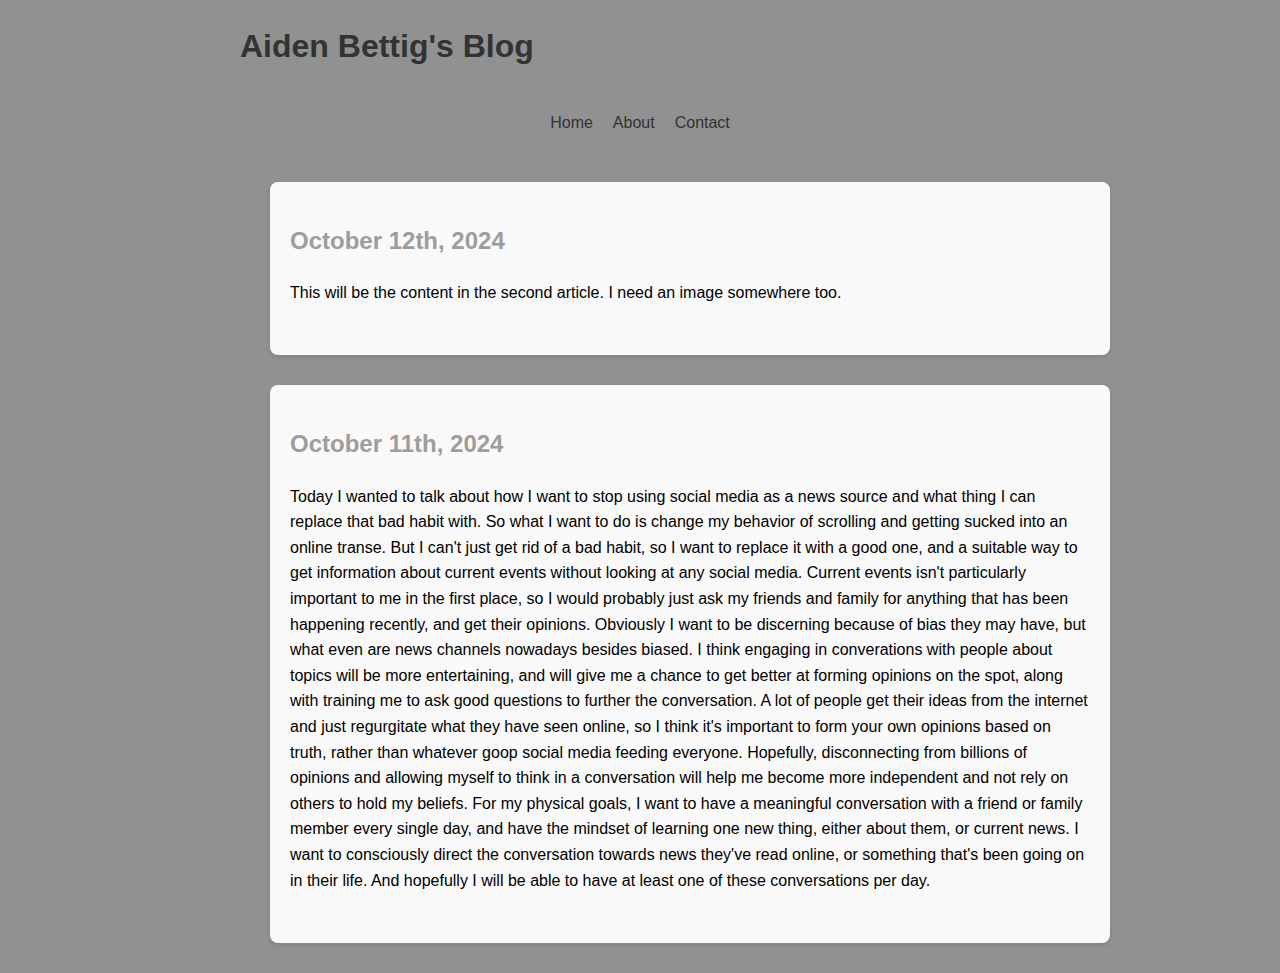
==== index.html @ 24396da3 "Blogpost 1 and lots more styling" ====
<!DOCTYPE html>
<html lang="en">
<head>
    <link rel="stylesheet" href="styles.css"
    <meta charset="UTF-8">
    <meta name="viewport" content="width=device-width, initial-scale=1.0">
    <title>Blog_349</title>
</head>
<body>
    <header>
        <h1>Aiden Bettig's Blog</h1>
    </header>

    <nav>
        <ul>
            <li><a href="index.html">Home</a></li>
            <li><a href="about.html">About</a></li>
            <li><a href="contact.html">Contact</a></li>
            
        </ul>
    </nav>

    <main id="blog-posts">
        <article class="blogpost" data-date="2024-10-12">
            <h2>October 12th, 2024</h2>
            <p>This will be the content in the second article. I need an image somewhere too.</p>
        </article>

        <article class="blogpost" data-date="2024-10-11">
            <h2>October 11th, 2024</h2>
            <p>Today I wanted to talk about how I want to stop using social media as a news source and what thing I can replace that bad habit with. So what I want to do is change my behavior of scrolling and getting sucked into an online transe. But I can't just get rid of a bad habit, so I want to replace it with a good one, and a suitable way to get information about current events without looking at any social media. Current events isn't particularly important to me in the first place, so I would probably just ask my friends and family for anything that has been happening recently, and get their opinions. Obviously I want to be discerning because of bias they may have, but what even are news channels nowadays besides biased. I think engaging in converations with people about topics will be more entertaining, and will give me a chance to get better at forming opinions on the spot, along with training me to ask good questions to further the conversation. A lot of people get their ideas from the internet and just regurgitate what they have seen online, so I think it's important to form your own opinions based on truth, rather than whatever goop social media feeding everyone. Hopefully, disconnecting from billions of opinions and allowing myself to think in a conversation will help me become more independent and not rely on others to hold my beliefs. For my physical goals, I want to have a meaningful conversation with a friend or family member every single day, and have the mindset of learning one new thing, either about them, or current news. I want to consciously direct the conversation towards news they've read online, or something that's been going on in their life. And hopefully I will be able to have at least one of these conversations per day.</p>
        </article>
    </main>
    
</body>
</html>
---- styles.css ----
body {
    background-color: #919191;
    display: flex;
    flex-direction: column;
    align-items: center;
    max-width: 800px;
    margin: 0 auto;
    padding: 0 20px;
    font-family: Arial, sans-serif;
    line-height: 1.6;
}

header, nva, .blogpost {
    width: 100%
}

nav ul {
    list-style-type: none;
    padding: 0;
    display: flex;
    justify-content: center;
    gap: 20px;
}

nav a {
    text-decoration: none;
    color: #333;
}

.blogpost {
    background-color: #f9f9f9;
    border-radius: 8px;
    padding: 20px;
    margin: 30px;
    box-shadow: 0 2px 4px rgba(0,0,0,0.1);
}

h1 {
    color: #333;
}

h2 {
    color: #9d9d9d;
}

p {
    color: #000000;
    margin-bottom: 30px;
}
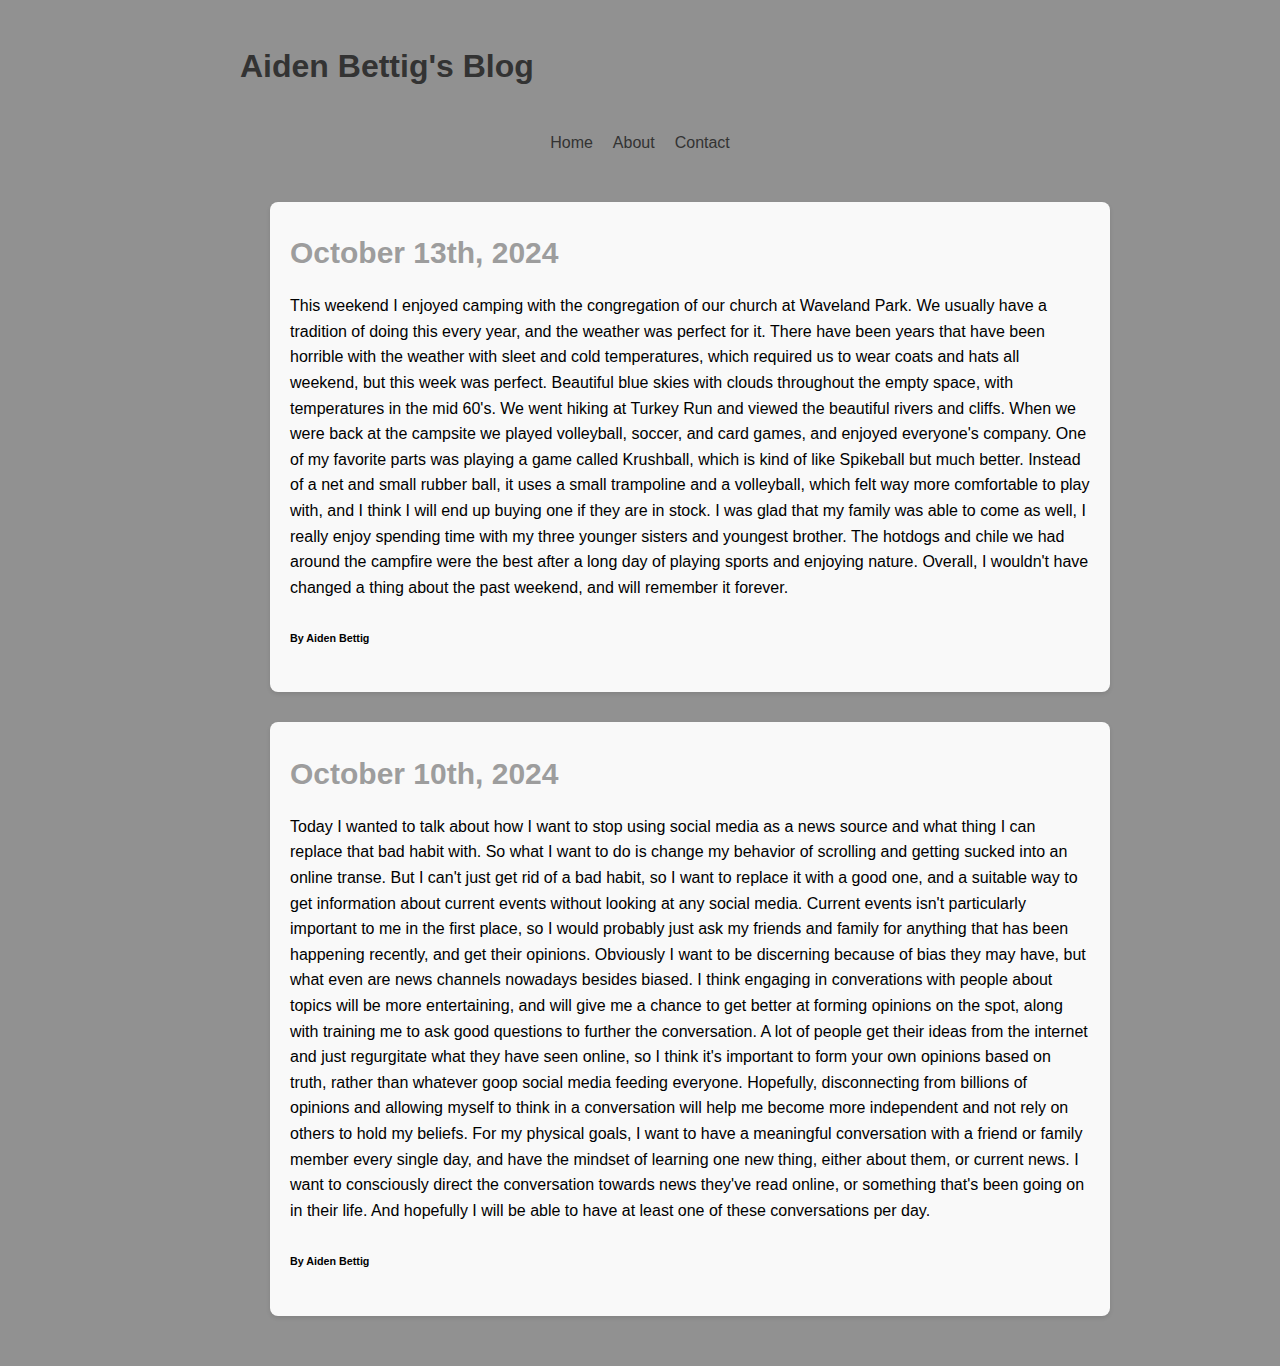
==== commit 06f5e05a: "Article #2 word content finished." ====
--- a/index.html
+++ b/index.html
@@ -22,15 +22,20 @@
 
     <main id="blog-posts">
         <article class="blogpost" data-date="2024-10-12">
-            <h2>October 12th, 2024</h2>
-            <p>This will be the content in the second article. I need an image somewhere too.</p>
+            <h2>October 13th, 2024</h2>
+            <p>This weekend I enjoyed camping with the congregation of our church at Waveland Park. We usually have a tradition of doing this every year, and the weather was perfect for it. There have been years that have been horrible with the weather with sleet and cold temperatures, which required us to wear coats and hats all weekend, but this week was perfect. Beautiful blue skies with clouds throughout the empty space, with temperatures in the mid 60's. We went hiking at Turkey Run and viewed the beautiful rivers and cliffs. When we were back at the campsite we played volleyball, soccer, and card games, and enjoyed everyone's company. One of my favorite parts was playing a game called Krushball, which is kind of like Spikeball but much better. Instead of a net and small rubber ball, it uses a small trampoline and a volleyball, which felt way more comfortable to play with, and I think I will end up buying one if they are in stock. I was glad that my family was able to come as well, I really enjoy spending time with my three younger sisters and youngest brother. The hotdogs and chile we had around the campfire were the best after a long day of playing sports and enjoying nature. Overall, I wouldn't have changed a thing about the past weekend, and will remember it forever.</p>
+            <h6>
+                By Aiden Bettig
+            </h6>
         </article>
 
         <article class="blogpost" data-date="2024-10-11">
-            <h2>October 11th, 2024</h2>
+            <h2>October 10th, 2024</h2>
             <p>Today I wanted to talk about how I want to stop using social media as a news source and what thing I can replace that bad habit with. So what I want to do is change my behavior of scrolling and getting sucked into an online transe. But I can't just get rid of a bad habit, so I want to replace it with a good one, and a suitable way to get information about current events without looking at any social media. Current events isn't particularly important to me in the first place, so I would probably just ask my friends and family for anything that has been happening recently, and get their opinions. Obviously I want to be discerning because of bias they may have, but what even are news channels nowadays besides biased. I think engaging in converations with people about topics will be more entertaining, and will give me a chance to get better at forming opinions on the spot, along with training me to ask good questions to further the conversation. A lot of people get their ideas from the internet and just regurgitate what they have seen online, so I think it's important to form your own opinions based on truth, rather than whatever goop social media feeding everyone. Hopefully, disconnecting from billions of opinions and allowing myself to think in a conversation will help me become more independent and not rely on others to hold my beliefs. For my physical goals, I want to have a meaningful conversation with a friend or family member every single day, and have the mindset of learning one new thing, either about them, or current news. I want to consciously direct the conversation towards news they've read online, or something that's been going on in their life. And hopefully I will be able to have at least one of these conversations per day.</p>
+            <h6>
+                By Aiden Bettig
+            </h6>
         </article>
     </main>
-    
 </body>
 </html>--- a/styles.css
+++ b/styles.css
@@ -5,7 +5,7 @@
     align-items: center;
     max-width: 800px;
     margin: 0 auto;
-    padding: 0 20px;
+    padding: 20px 20px;
     font-family: Arial, sans-serif;
     line-height: 1.6;
 }
@@ -41,6 +41,9 @@
 
 h2 {
     color: #9d9d9d;
+    font-size: 30px;
+    margin-top: .25em;
+    margin-bottom: .5em;
 }
 
 p {
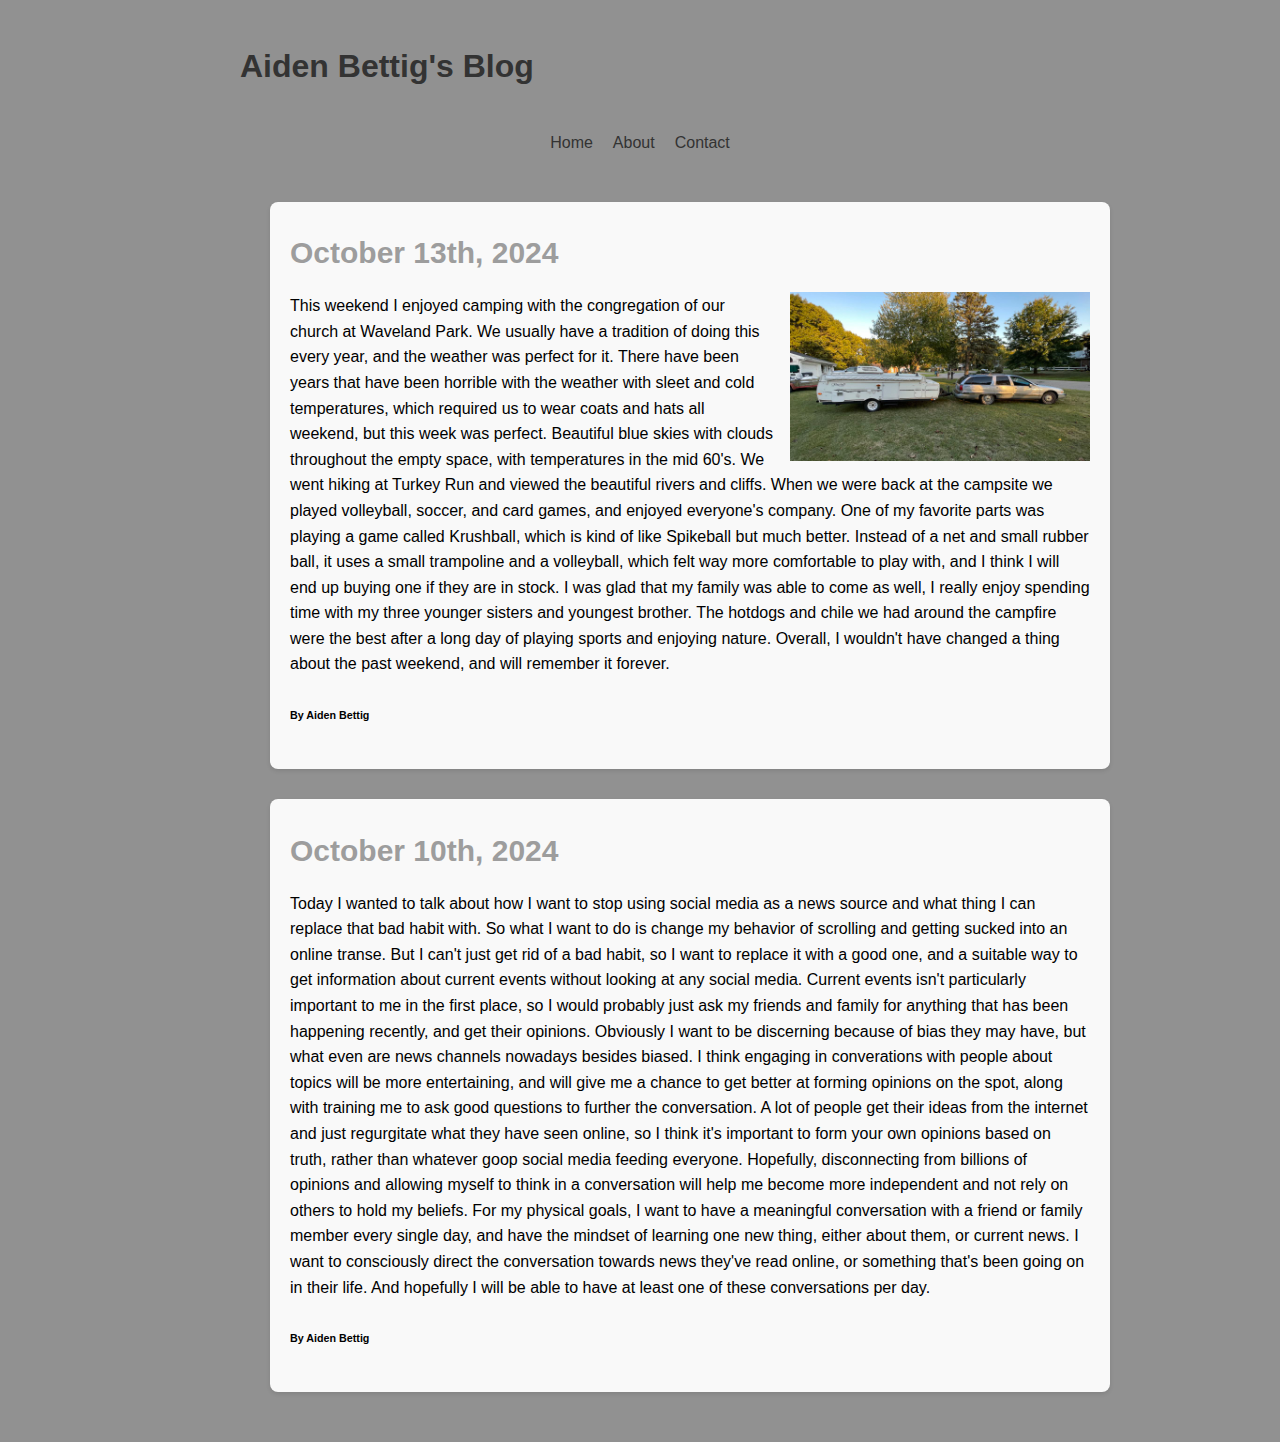
==== commit 9f7d9653: "Added img and styling for image." ====
--- a/index.html
+++ b/index.html
@@ -23,6 +23,7 @@
     <main id="blog-posts">
         <article class="blogpost" data-date="2024-10-12">
             <h2>October 13th, 2024</h2>
+            <img src="Camp Trip Pic.jpg" alt="Camping at Waveland Park" class="article-image">
             <p>This weekend I enjoyed camping with the congregation of our church at Waveland Park. We usually have a tradition of doing this every year, and the weather was perfect for it. There have been years that have been horrible with the weather with sleet and cold temperatures, which required us to wear coats and hats all weekend, but this week was perfect. Beautiful blue skies with clouds throughout the empty space, with temperatures in the mid 60's. We went hiking at Turkey Run and viewed the beautiful rivers and cliffs. When we were back at the campsite we played volleyball, soccer, and card games, and enjoyed everyone's company. One of my favorite parts was playing a game called Krushball, which is kind of like Spikeball but much better. Instead of a net and small rubber ball, it uses a small trampoline and a volleyball, which felt way more comfortable to play with, and I think I will end up buying one if they are in stock. I was glad that my family was able to come as well, I really enjoy spending time with my three younger sisters and youngest brother. The hotdogs and chile we had around the campfire were the best after a long day of playing sports and enjoying nature. Overall, I wouldn't have changed a thing about the past weekend, and will remember it forever.</p>
             <h6>
                 By Aiden Bettig
--- a/styles.css
+++ b/styles.css
@@ -49,4 +49,11 @@
 p {
     color: #000000;
     margin-bottom: 30px;
+}
+
+.article-image{
+    float: right;
+    margin: 0 0 10px 15px;
+    max-width: 300px;
+    height: auto;
 }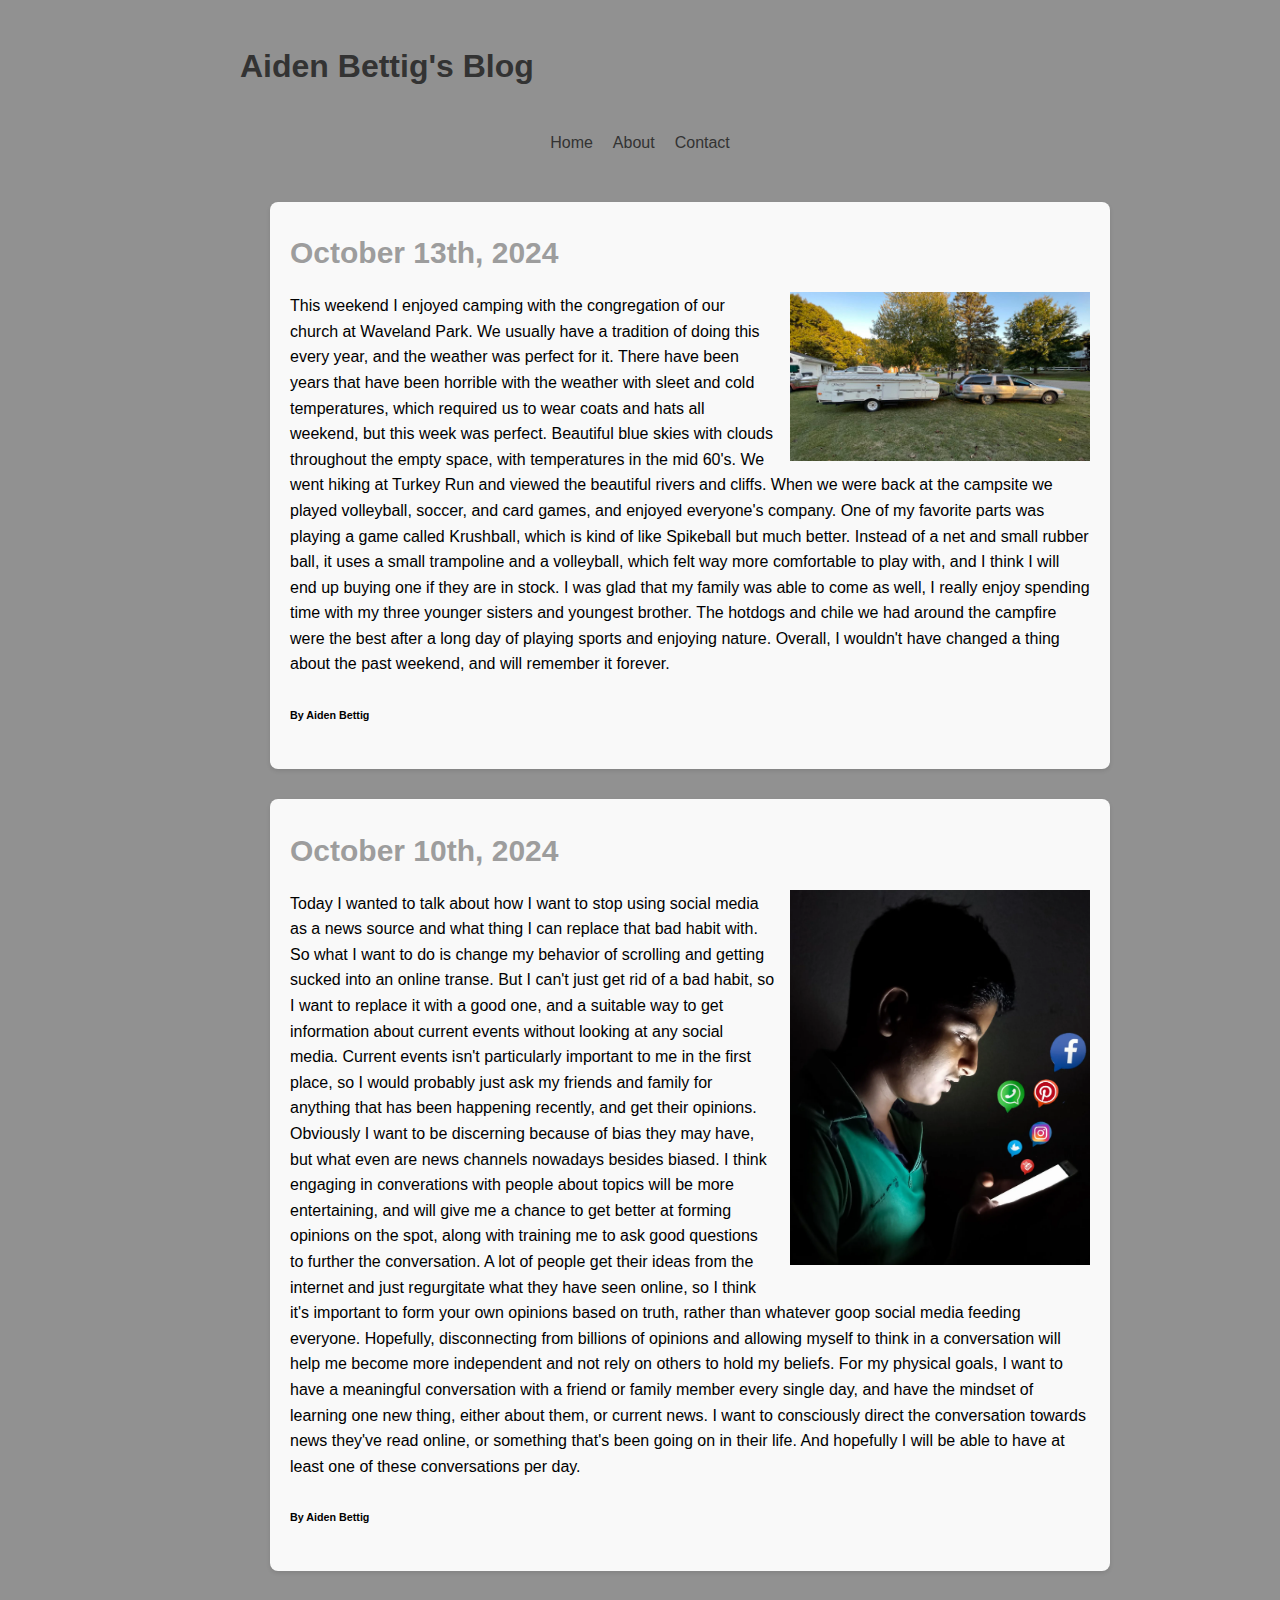
==== commit 556cf8f6: "added second pic" ====
--- a/index.html
+++ b/index.html
@@ -32,6 +32,7 @@
 
         <article class="blogpost" data-date="2024-10-11">
             <h2>October 10th, 2024</h2>
+            <img src="Addicted.webp" alt="Addicted To Social Media" class="article-image">
             <p>Today I wanted to talk about how I want to stop using social media as a news source and what thing I can replace that bad habit with. So what I want to do is change my behavior of scrolling and getting sucked into an online transe. But I can't just get rid of a bad habit, so I want to replace it with a good one, and a suitable way to get information about current events without looking at any social media. Current events isn't particularly important to me in the first place, so I would probably just ask my friends and family for anything that has been happening recently, and get their opinions. Obviously I want to be discerning because of bias they may have, but what even are news channels nowadays besides biased. I think engaging in converations with people about topics will be more entertaining, and will give me a chance to get better at forming opinions on the spot, along with training me to ask good questions to further the conversation. A lot of people get their ideas from the internet and just regurgitate what they have seen online, so I think it's important to form your own opinions based on truth, rather than whatever goop social media feeding everyone. Hopefully, disconnecting from billions of opinions and allowing myself to think in a conversation will help me become more independent and not rely on others to hold my beliefs. For my physical goals, I want to have a meaningful conversation with a friend or family member every single day, and have the mindset of learning one new thing, either about them, or current news. I want to consciously direct the conversation towards news they've read online, or something that's been going on in their life. And hopefully I will be able to have at least one of these conversations per day.</p>
             <h6>
                 By Aiden Bettig
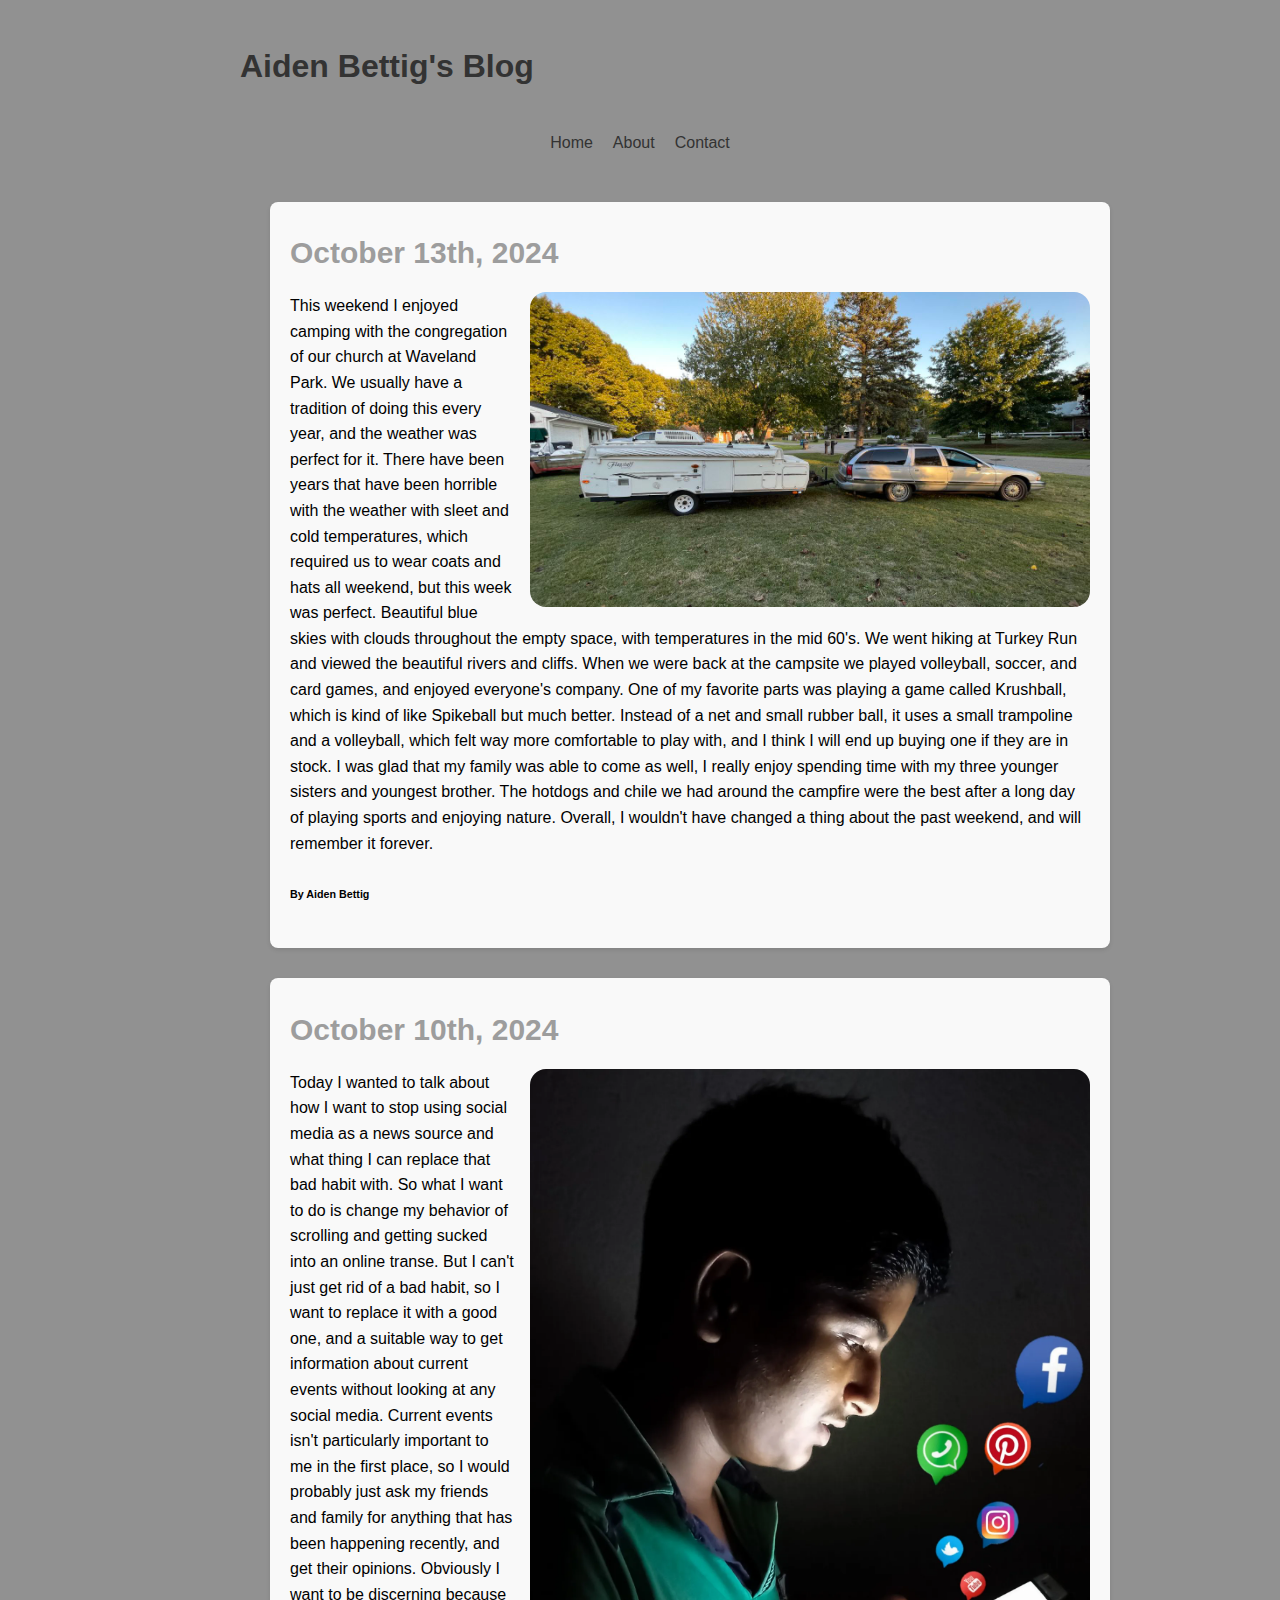
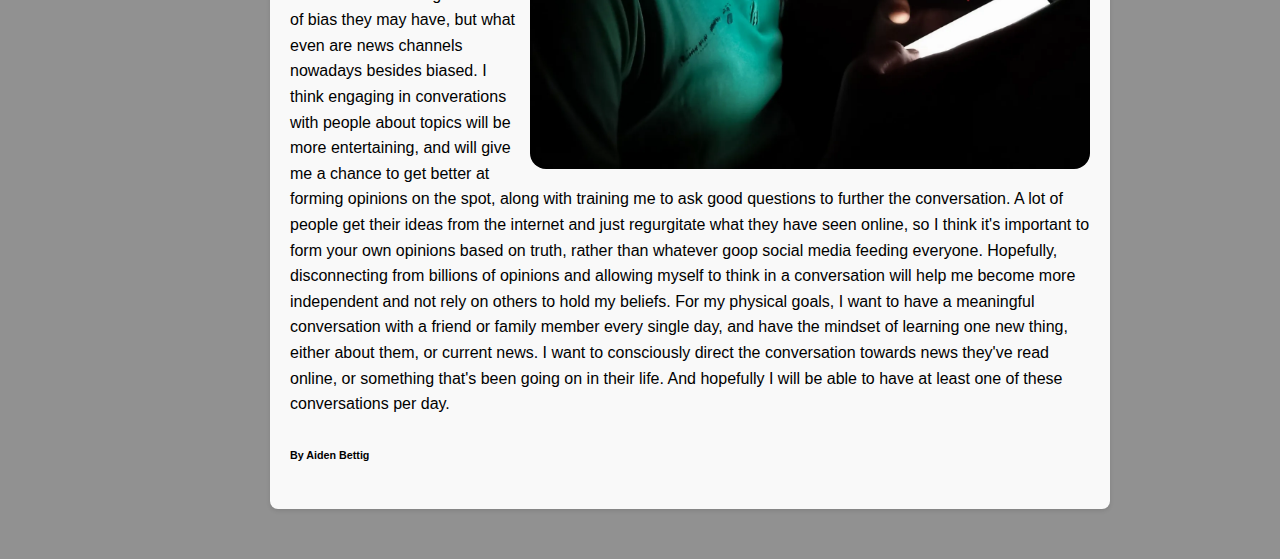
==== commit 4302e9b4: "Bug fixes: Missing >, renamed imaged" ====
--- a/index.html
+++ b/index.html
@@ -1,7 +1,7 @@
 <!DOCTYPE html>
 <html lang="en">
 <head>
-    <link rel="stylesheet" href="styles.css"
+    <link rel="stylesheet" href="styles.css">
     <meta charset="UTF-8">
     <meta name="viewport" content="width=device-width, initial-scale=1.0">
     <title>Blog_349</title>
@@ -23,7 +23,7 @@
     <main id="blog-posts">
         <article class="blogpost" data-date="2024-10-12">
             <h2>October 13th, 2024</h2>
-            <img src="Camp Trip Pic.jpg" alt="Camping at Waveland Park" class="article-image">
+            <img src="camp_trip_pic.jpg" alt="Camping at Waveland Park" class="article-image">
             <p>This weekend I enjoyed camping with the congregation of our church at Waveland Park. We usually have a tradition of doing this every year, and the weather was perfect for it. There have been years that have been horrible with the weather with sleet and cold temperatures, which required us to wear coats and hats all weekend, but this week was perfect. Beautiful blue skies with clouds throughout the empty space, with temperatures in the mid 60's. We went hiking at Turkey Run and viewed the beautiful rivers and cliffs. When we were back at the campsite we played volleyball, soccer, and card games, and enjoyed everyone's company. One of my favorite parts was playing a game called Krushball, which is kind of like Spikeball but much better. Instead of a net and small rubber ball, it uses a small trampoline and a volleyball, which felt way more comfortable to play with, and I think I will end up buying one if they are in stock. I was glad that my family was able to come as well, I really enjoy spending time with my three younger sisters and youngest brother. The hotdogs and chile we had around the campfire were the best after a long day of playing sports and enjoying nature. Overall, I wouldn't have changed a thing about the past weekend, and will remember it forever.</p>
             <h6>
                 By Aiden Bettig
--- a/styles.css
+++ b/styles.css
@@ -54,6 +54,24 @@
 .article-image{
     float: right;
     margin: 0 0 10px 15px;
-    max-width: 300px;
+    max-width: 70%;
     height: auto;
+    border-radius: 16px;
+}
+
+.content-wrapper {
+    display: flex;
+    justify-content: space-between;
+    margin-top: 20px;
+}
+.left-column, .right-column {
+    width: 48%;
+    background-color: #f9f9f9;
+    border-radius: 8px;
+    padding: 20px;
+    margin: 30px;
+    box-shadow: 0 2px 4px rgba(0,0,0,0.1);
+}
+.right-column ul {
+    padding-left: 20px;
 }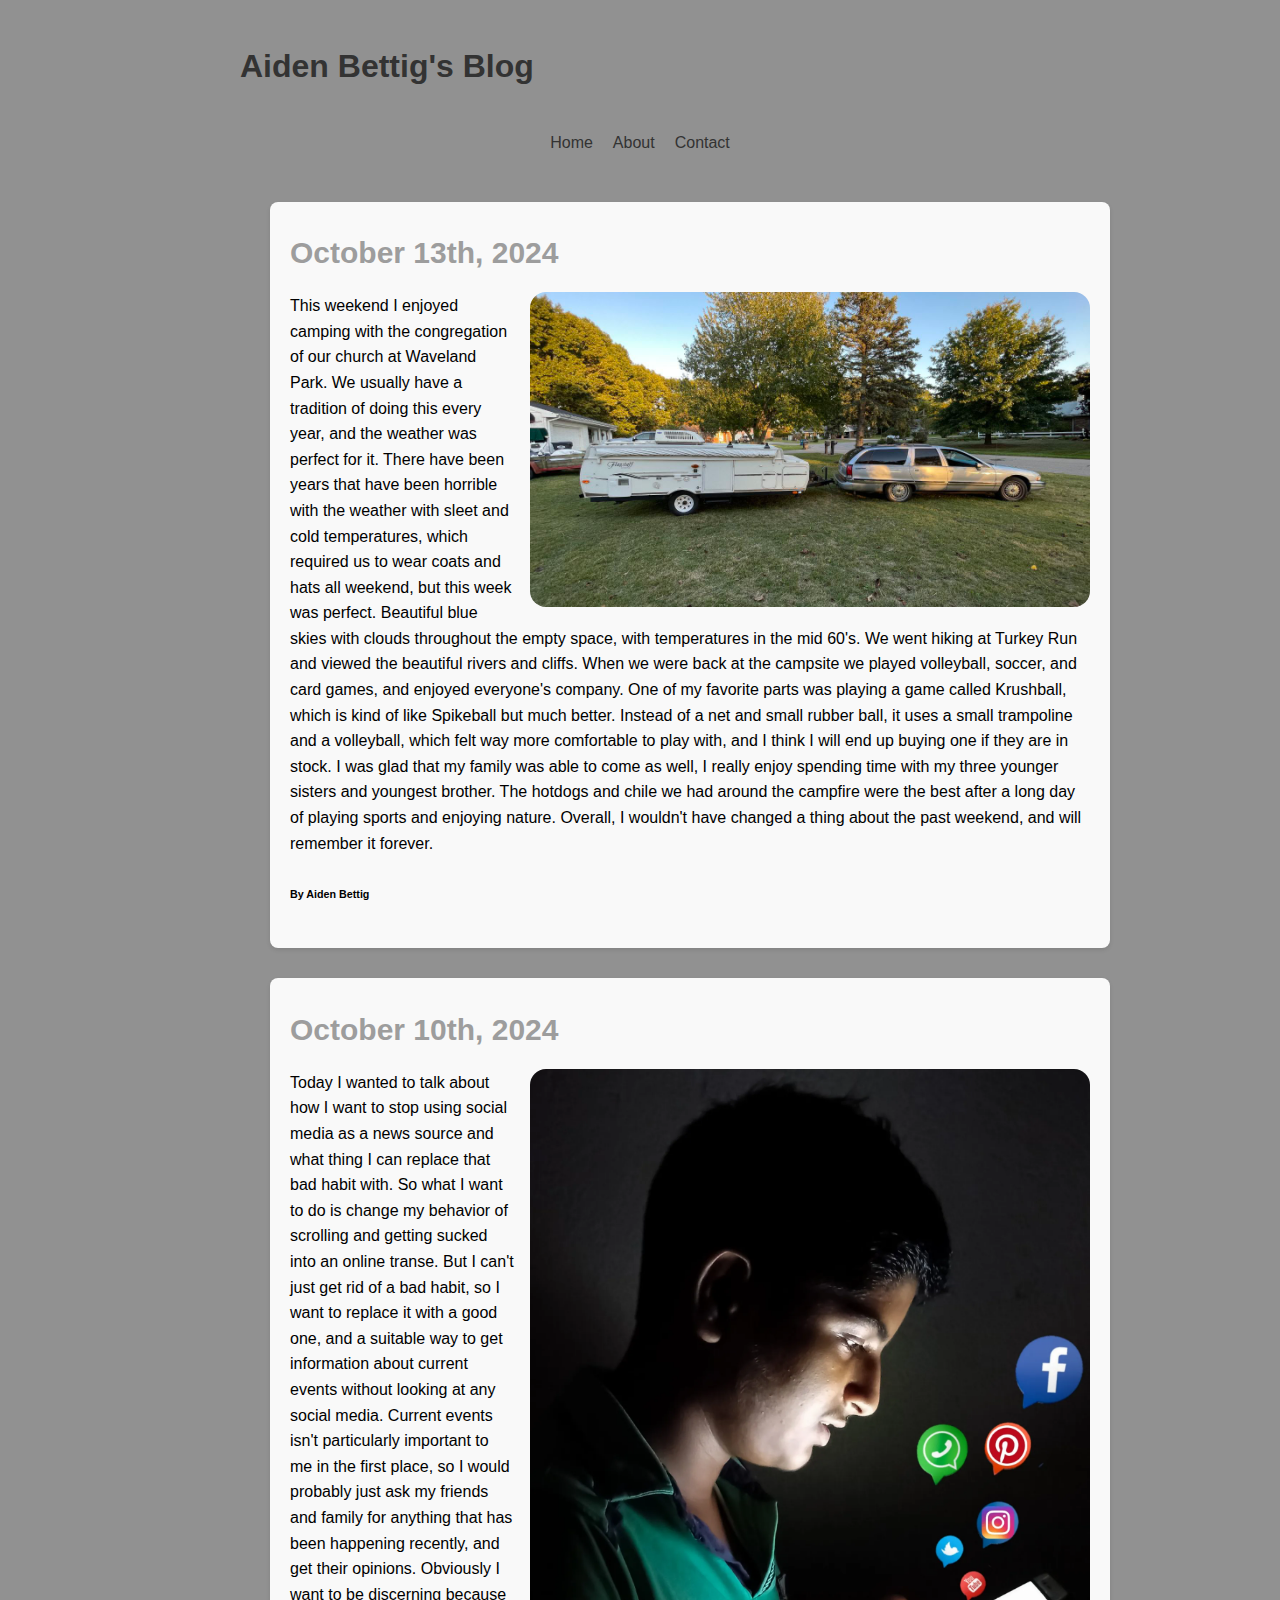
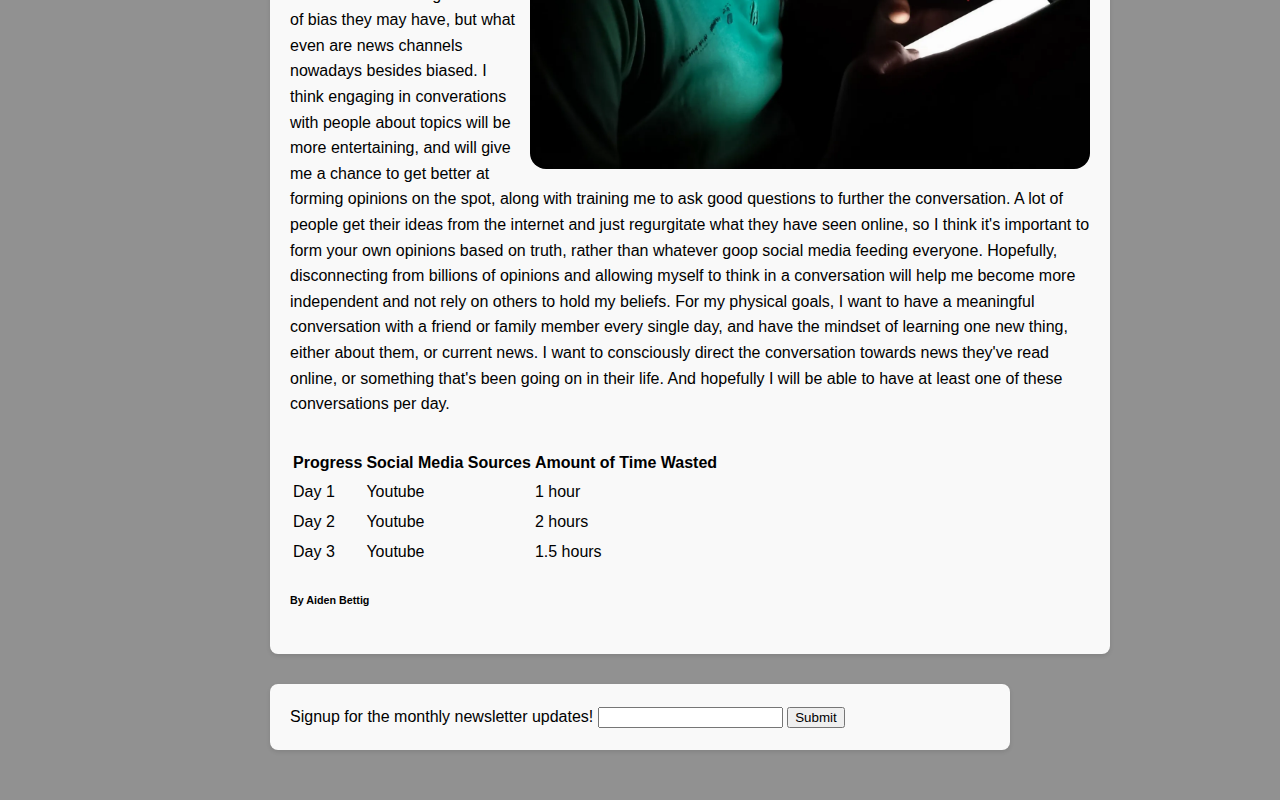
==== commit c503e8da: "Table input and newsletter signup." ====
--- a/index.html
+++ b/index.html
@@ -32,12 +32,46 @@
 
         <article class="blogpost" data-date="2024-10-11">
             <h2>October 10th, 2024</h2>
+            
             <img src="Addicted.webp" alt="Addicted To Social Media" class="article-image">
+            
             <p>Today I wanted to talk about how I want to stop using social media as a news source and what thing I can replace that bad habit with. So what I want to do is change my behavior of scrolling and getting sucked into an online transe. But I can't just get rid of a bad habit, so I want to replace it with a good one, and a suitable way to get information about current events without looking at any social media. Current events isn't particularly important to me in the first place, so I would probably just ask my friends and family for anything that has been happening recently, and get their opinions. Obviously I want to be discerning because of bias they may have, but what even are news channels nowadays besides biased. I think engaging in converations with people about topics will be more entertaining, and will give me a chance to get better at forming opinions on the spot, along with training me to ask good questions to further the conversation. A lot of people get their ideas from the internet and just regurgitate what they have seen online, so I think it's important to form your own opinions based on truth, rather than whatever goop social media feeding everyone. Hopefully, disconnecting from billions of opinions and allowing myself to think in a conversation will help me become more independent and not rely on others to hold my beliefs. For my physical goals, I want to have a meaningful conversation with a friend or family member every single day, and have the mindset of learning one new thing, either about them, or current news. I want to consciously direct the conversation towards news they've read online, or something that's been going on in their life. And hopefully I will be able to have at least one of these conversations per day.</p>
+            
+            <table>
+                <tr>
+                    <th>Progress</th>
+                    <th>Social Media Sources</th>
+                    <th>Amount of Time Wasted</th>
+                </tr>
+                <tr>
+                    <td>Day 1</td>
+                    <td>Youtube</td>
+                    <td>1 hour</td>
+                </tr>
+                <tr>
+                    <td>Day 2</td>
+                    <td>Youtube</td>
+                    <td>2 hours</td>
+                </tr>
+                <tr>
+                    <td>Day 3</td>
+                    <td>Youtube</td>
+                    <td>1.5 hours</td>
+                </tr>
+            </table>
+            
             <h6>
                 By Aiden Bettig
             </h6>
         </article>
+        <section class="newsletter-signup">
+            <form>
+                <label>Signup for the monthly newsletter updates!</label>
+                <input type="text">
+                <button>Submit</button>
+            </form>
+        </section>
+        
     </main>
 </body>
 </html>--- a/styles.css
+++ b/styles.css
@@ -27,7 +27,7 @@
     color: #333;
 }
 
-.blogpost {
+.blogpost, .newsletter-signup {
     background-color: #f9f9f9;
     border-radius: 8px;
     padding: 20px;
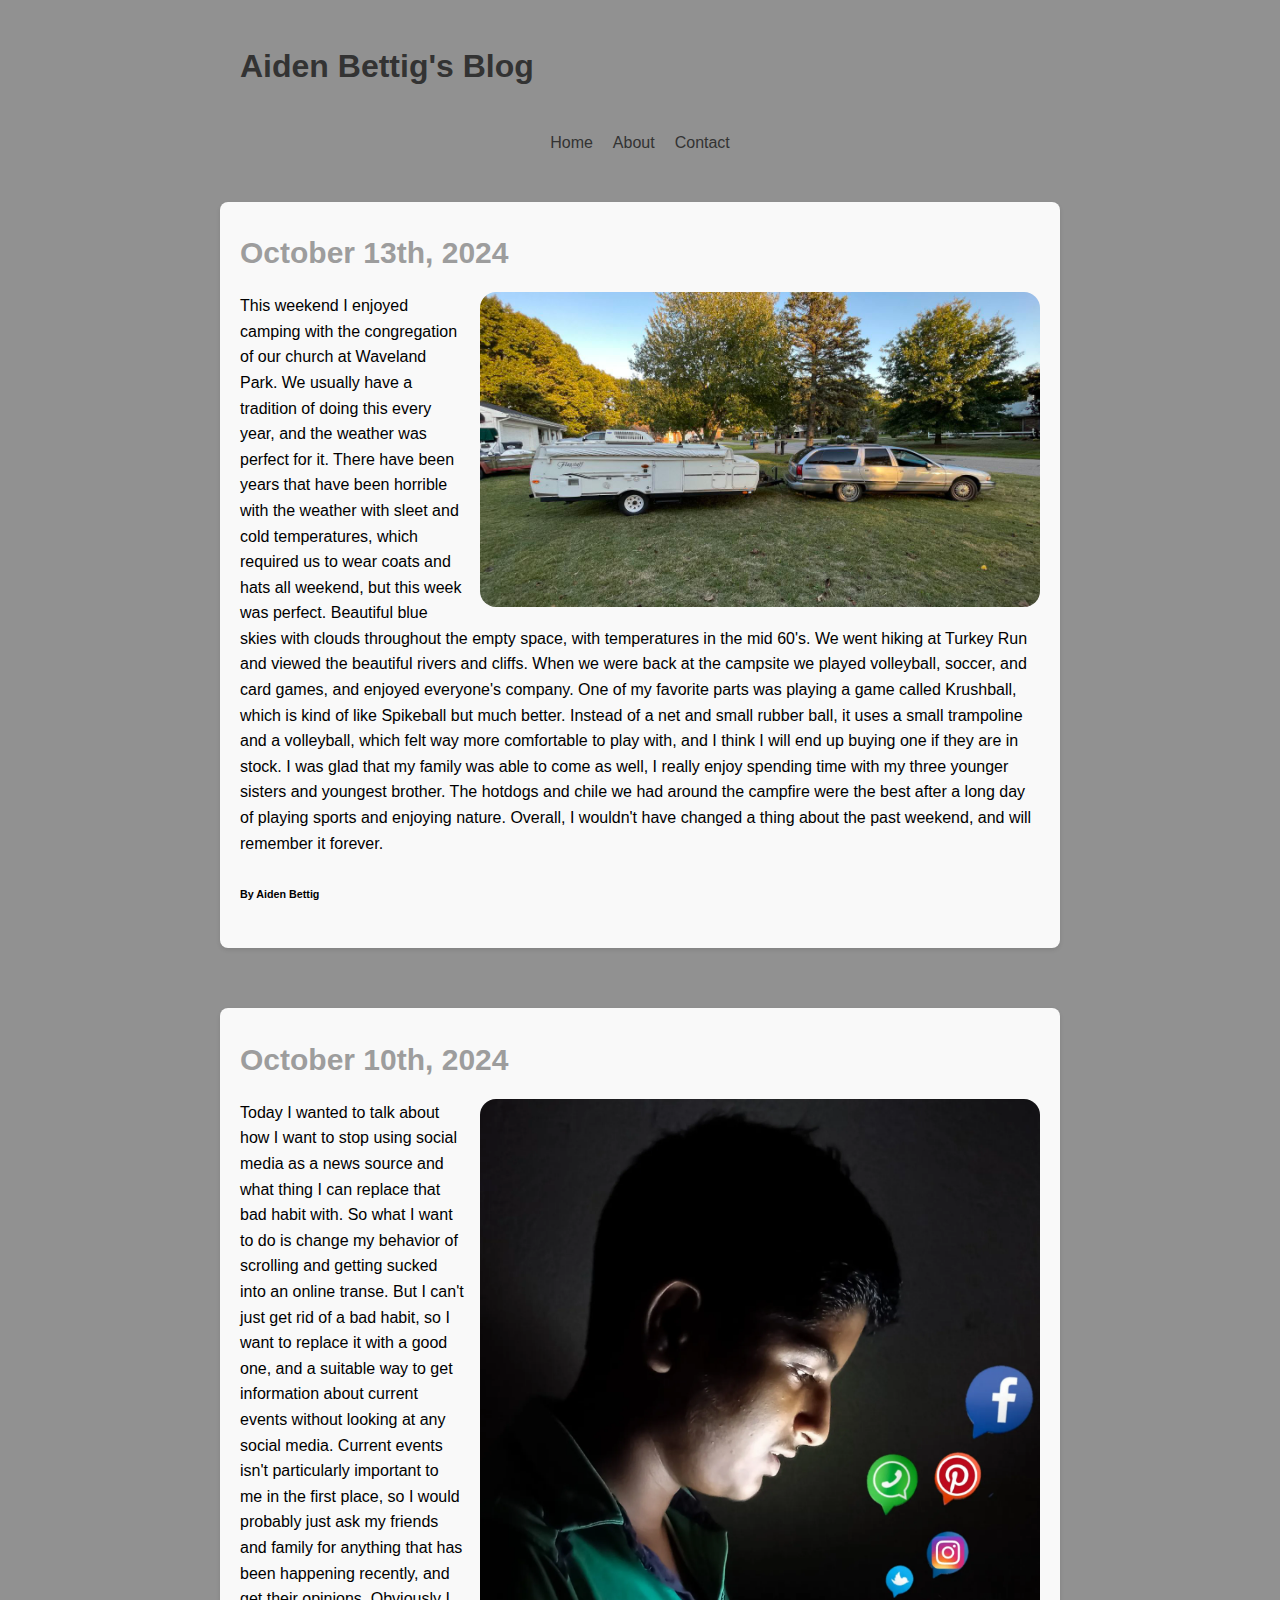
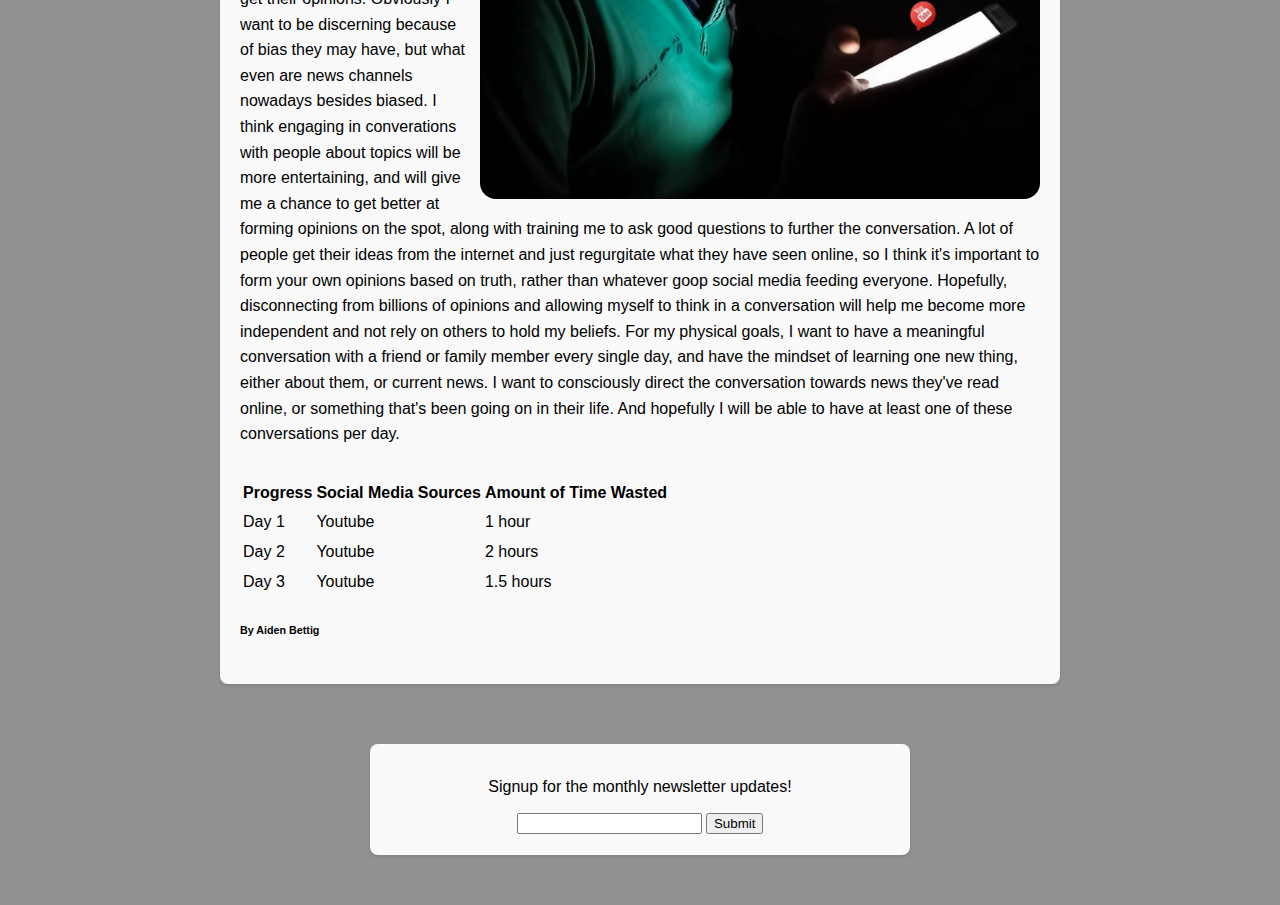
==== commit 3dbc1729: "Added centering for forms in main, added form in contactd and mailto: email." ====
--- a/index.html
+++ b/index.html
@@ -59,19 +59,15 @@
                     <td>1.5 hours</td>
                 </tr>
             </table>
-            
             <h6>
                 By Aiden Bettig
             </h6>
         </article>
-        <section class="newsletter-signup">
-            <form>
-                <label>Signup for the monthly newsletter updates!</label>
-                <input type="text">
-                <button>Submit</button>
-            </form>
-        </section>
-        
+        <form class="forms">
+            <label>Signup for the monthly newsletter updates!</label>
+            <input type="text">
+            <button>Submit</button>
+        </form>
     </main>
 </body>
 </html>--- a/styles.css
+++ b/styles.css
@@ -8,6 +8,12 @@
     padding: 20px 20px;
     font-family: Arial, sans-serif;
     line-height: 1.6;
+}
+
+main {
+    display: flex;
+    align-items: center;
+    flex-direction: column;
 }
 
 header, nva, .blogpost {
@@ -27,7 +33,7 @@
     color: #333;
 }
 
-.blogpost, .newsletter-signup {
+.blogpost, .forms {
     background-color: #f9f9f9;
     border-radius: 8px;
     padding: 20px;
@@ -44,6 +50,14 @@
     font-size: 30px;
     margin-top: .25em;
     margin-bottom: .5em;
+}
+
+h3 {
+    text-align:center;
+}
+
+h4 {
+    text-align:center;
 }
 
 p {
@@ -74,4 +88,34 @@
 }
 .right-column ul {
     padding-left: 20px;
+}
+
+.forms {
+    background-color: #f9f9f9;
+    border-radius: 8px;
+    padding: 20px;
+    margin: 30px;
+    box-shadow: 0 2px 4px rgba(0,0,0,0.1);
+    text-align: center;
+    width: 80%;
+    max-width: 500px;
+
+}
+
+label, select, input[type="submit"] {
+        display: block;
+        margin: 10px auto;
+}
+
+select {
+    width: 100%;
+    padding: 5px;
+}
+input[type="submit"] {
+    margin-top: 20px;
+    padding: 10px 20px;
+    background-color: #4CAF50;
+    color: white;
+    border: none;
+    cursor: pointer;
 }